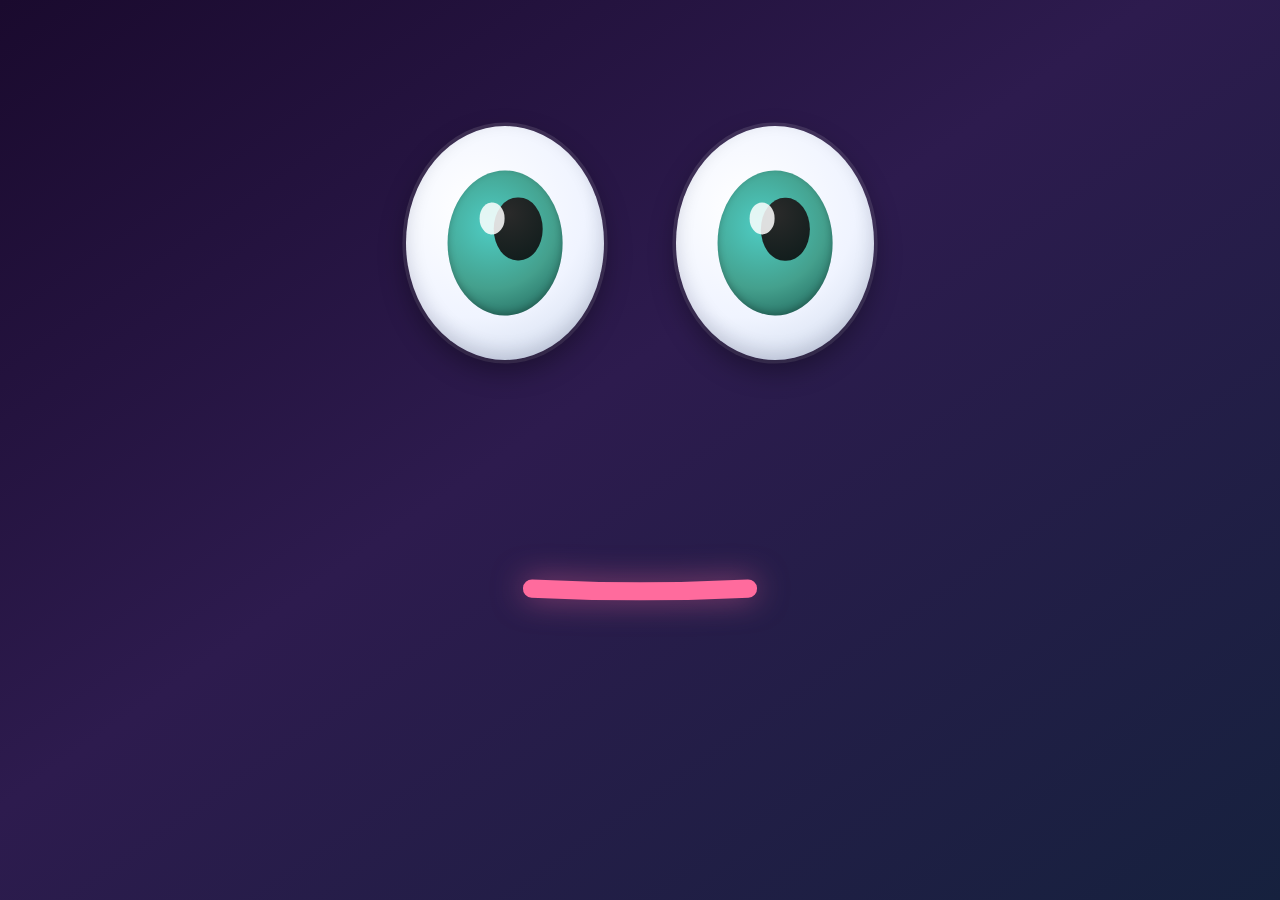
==== display/robot_face/index.html @ 014f041f "feat(display): animação HTML do rosto (7") + launcher Python; docs: atualiza PROMPT joystick/BNO Mad" ====
<!DOCTYPE html>
<html lang="pt-BR">
<head>
  <meta charset="utf-8" />
  <meta name="viewport" content="width=device-width, initial-scale=1, maximum-scale=1, user-scalable=no" />
  <title>Rosto do robô</title>
  <link rel="stylesheet" href="face.css" />
</head>
<body>
  <div class="stage">
    <div id="face" class="face">
      <span class="cheek left" aria-hidden="true"></span>
      <span class="cheek right" aria-hidden="true"></span>

      <div class="eyes-row">
        <div id="eye-left" class="eye" role="img" aria-label="Olho esquerdo">
          <div class="iris">
            <div class="pupil"></div>
            <div class="shine"></div>
          </div>
          <div class="eyelid"></div>
        </div>
        <div id="eye-right" class="eye" role="img" aria-label="Olho direito">
          <div class="iris">
            <div class="pupil"></div>
            <div class="shine"></div>
          </div>
          <div class="eyelid"></div>
        </div>
      </div>

      <div class="mouth-zone">
        <div class="mouth">
          <svg viewBox="0 0 200 100" xmlns="http://www.w3.org/2000/svg" aria-hidden="true">
            <path id="mouth-inner" class="mouth-inner" d="" />
            <path id="mouth-path" class="mouth-path" d="M 20 45 Q 100 75 180 45" />
          </svg>
        </div>
      </div>
    </div>
  </div>
  <script src="face.js"></script>
</body>
</html>
---- display/robot_face/face.css ----
/* Robô — rosto 7" (landscape); escalável com vmin */
:root {
  --bg1: #1a0a2e;
  --bg2: #2d1b4e;
  --bg3: #16213e;
  --cheek: rgba(255, 120, 180, 0.35);
  --sclera: #f0f4ff;
  --iris1: #4ecdc4;
  --iris2: #44a08d;
  --pupil: #0d1b1a;
  --mouth-stroke: #ff6b9d;
  --mouth-fill: #ff8fab;
  --eyelid: #2d1b4e;
}

* {
  box-sizing: border-box;
  margin: 0;
  padding: 0;
}

html, body {
  width: 100%;
  height: 100%;
  overflow: hidden;
  font-family: system-ui, "Segoe UI", sans-serif;
  background: linear-gradient(145deg, var(--bg1) 0%, var(--bg2) 45%, var(--bg3) 100%);
}

.stage {
  width: 100vw;
  height: 100vh;
  display: flex;
  flex-direction: column;
  align-items: center;
  justify-content: center;
  padding: 3vmin;
}

.face {
  width: min(96vw, 160vmin);
  height: min(88vh, 90vmin);
  display: flex;
  flex-direction: column;
  align-items: center;
  justify-content: space-between;
  position: relative;
}

.cheek {
  position: absolute;
  width: 18vmin;
  height: 10vmin;
  border-radius: 50%;
  background: radial-gradient(ellipse, var(--cheek) 0%, transparent 70%);
  top: 42%;
  pointer-events: none;
  opacity: 0;
  transition: opacity 0.6s ease;
}

.cheek.left { left: 4%; }
.cheek.right { right: 4%; }

.face.happy .cheek {
  opacity: 1;
}

.eyes-row {
  display: flex;
  justify-content: center;
  align-items: center;
  gap: 8vmin;
  margin-top: 8vmin;
  flex: 0 0 auto;
}

.eye {
  width: 22vmin;
  height: 26vmin;
  position: relative;
  border-radius: 50%;
  background: radial-gradient(circle at 35% 35%, #ffffff 0%, var(--sclera) 55%, #c8d4e8 100%);
  box-shadow:
    inset 0 -0.8vmin 2vmin rgba(0, 0, 40, 0.15),
    0 1.2vmin 3vmin rgba(0, 0, 0, 0.35),
    0 0 0 0.4vmin rgba(255, 255, 255, 0.12);
  overflow: hidden;
}

.eye .iris {
  position: absolute;
  width: 58%;
  height: 62%;
  left: 50%;
  top: 50%;
  transform: translate(-50%, -50%);
  border-radius: 50%;
  background: radial-gradient(circle at 38% 38%, var(--iris1) 0%, var(--iris2) 55%, #1a5c52 100%);
  box-shadow: inset 0 -0.3vmin 0.8vmin rgba(0, 0, 0, 0.25);
}

.eye .pupil {
  position: absolute;
  width: 42%;
  height: 44%;
  left: 50%;
  top: 50%;
  transform: translate(-50%, -50%);
  border-radius: 50%;
  background: radial-gradient(circle at 30% 25%, #2a2a2a 0%, var(--pupil) 100%);
  transition: transform 0.08s linear;
}

.eye .shine {
  position: absolute;
  width: 22%;
  height: 22%;
  left: 28%;
  top: 22%;
  border-radius: 50%;
  background: rgba(255, 255, 255, 0.85);
  pointer-events: none;
}

.eyelid {
  position: absolute;
  left: 0;
  top: 0;
  width: 100%;
  height: 100%;
  border-radius: 50%;
  background: linear-gradient(180deg, var(--eyelid) 0%, #1a0a2e 100%);
  transform-origin: center top;
  transform: scaleY(0);
  pointer-events: none;
  z-index: 5;
}

.eye.blinking:not(.open) .eyelid {
  animation: blink-shut 0.14s ease-in forwards;
}

.eye.blinking.open .eyelid {
  animation: blink-open 0.22s ease-out forwards;
}

@keyframes blink-shut {
  to { transform: scaleY(1); }
}

@keyframes blink-open {
  from { transform: scaleY(1); }
  to { transform: scaleY(0); }
}

.face.happy .eye {
  transform: scaleY(0.88);
  transition: transform 0.5s ease;
}

.mouth-zone {
  flex: 1 1 auto;
  display: flex;
  align-items: center;
  justify-content: center;
  width: 100%;
  min-height: 28vmin;
}

.mouth {
  width: 38vmin;
  height: 16vmin;
  position: relative;
}

.mouth svg {
  width: 100%;
  height: 100%;
  overflow: visible;
}

.mouth-path {
  fill: none;
  stroke: var(--mouth-stroke);
  stroke-width: 1.4vmin;
  stroke-linecap: round;
  transition: d 0.35s ease;
  filter: drop-shadow(0 0 1.2vmin rgba(255, 107, 157, 0.5));
}

.mouth-inner {
  fill: var(--mouth-fill);
  opacity: 0.55;
  transition: d 0.35s ease;
}

.face.talking .mouth-path,
.face.talking .mouth-inner {
  animation: mouth-jitter 0.25s ease-in-out infinite alternate;
}

@keyframes mouth-jitter {
  from { transform: translateY(0); }
  to { transform: translateY(0.25vmin); }
}

/* Acessibilidade: reduzir movimento */
@media (prefers-reduced-motion: reduce) {
  .eye .pupil { transition: none; }
  .mouth-path, .mouth-inner { transition: none; }
  .face.talking .mouth-path,
  .face.talking .mouth-inner { animation: none; }
}
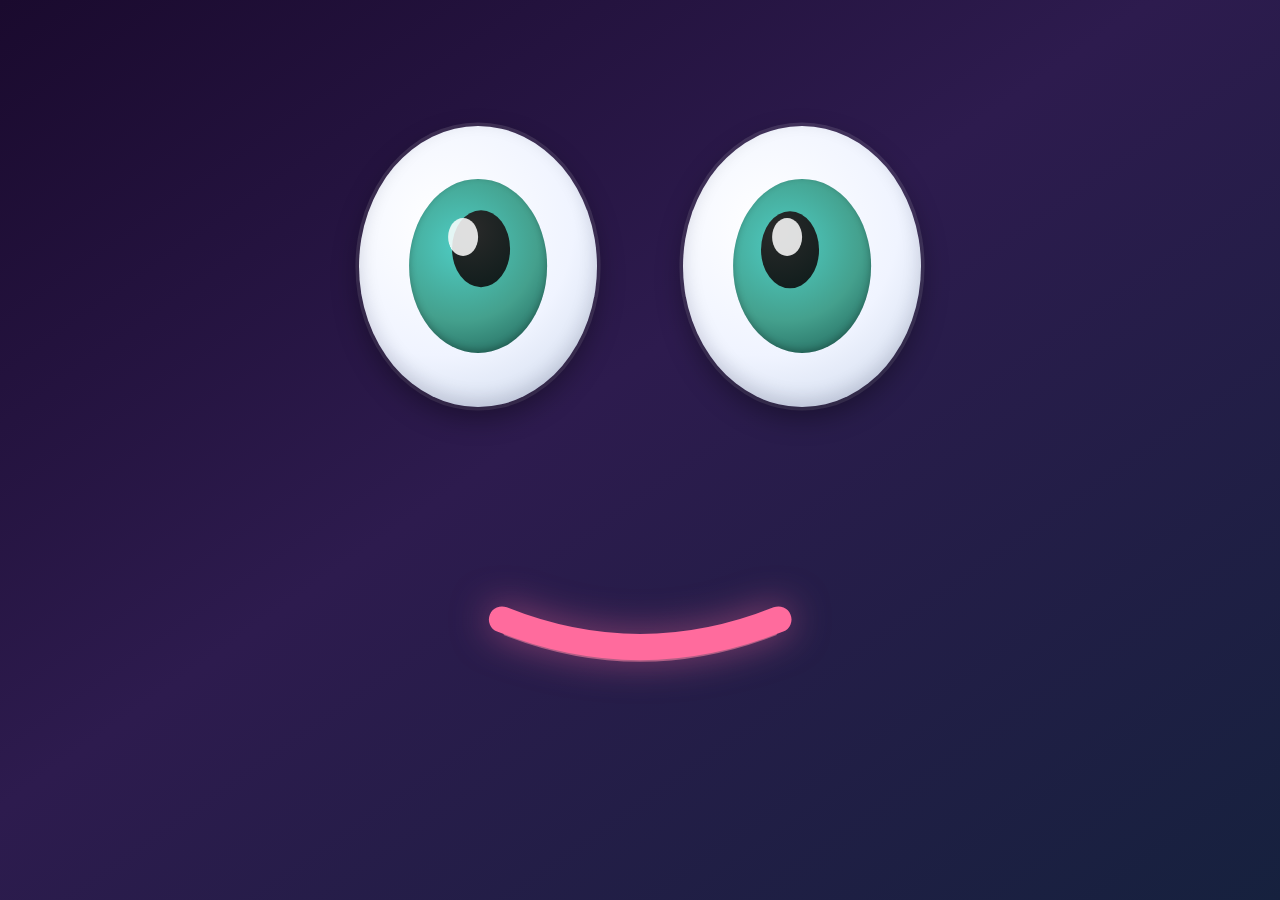
==== commit 1a222c5b: "feat(display): olhos e boca +20%; boca em sorriso curvo; fala alterna curvatura Made-with: Cursor" ====
--- a/display/robot_face/index.html
+++ b/display/robot_face/index.html
@@ -32,8 +32,8 @@
       <div class="mouth-zone">
         <div class="mouth">
           <svg viewBox="0 0 200 100" xmlns="http://www.w3.org/2000/svg" aria-hidden="true">
-            <path id="mouth-inner" class="mouth-inner" d="" />
-            <path id="mouth-path" class="mouth-path" d="M 20 45 Q 100 75 180 45" />
+            <path id="mouth-inner" class="mouth-inner" d="M 21 46.5 Q 100 78 179 46.5 L 179 55.5 Q 100 86 21 55.5 Z" />
+            <path id="mouth-path" class="mouth-path" d="M 20 46 Q 100 78 180 46" />
           </svg>
         </div>
       </div>
--- a/display/robot_face/face.css
+++ b/display/robot_face/face.css
@@ -70,14 +70,14 @@
   display: flex;
   justify-content: center;
   align-items: center;
-  gap: 8vmin;
+  gap: 9.6vmin;
   margin-top: 8vmin;
   flex: 0 0 auto;
 }
 
 .eye {
-  width: 22vmin;
-  height: 26vmin;
+  width: 26.4vmin;
+  height: 31.2vmin;
   position: relative;
   border-radius: 50%;
   background: radial-gradient(circle at 35% 35%, #ffffff 0%, var(--sclera) 55%, #c8d4e8 100%);
@@ -165,12 +165,12 @@
   align-items: center;
   justify-content: center;
   width: 100%;
-  min-height: 28vmin;
+  min-height: 33.6vmin;
 }
 
 .mouth {
-  width: 38vmin;
-  height: 16vmin;
+  width: 45.6vmin;
+  height: 19.2vmin;
   position: relative;
 }
 
@@ -183,32 +183,22 @@
 .mouth-path {
   fill: none;
   stroke: var(--mouth-stroke);
-  stroke-width: 1.4vmin;
+  stroke-width: 1.68vmin;
   stroke-linecap: round;
-  transition: d 0.35s ease;
+  transition: d 0.22s ease;
   filter: drop-shadow(0 0 1.2vmin rgba(255, 107, 157, 0.5));
 }
 
 .mouth-inner {
   fill: var(--mouth-fill);
   opacity: 0.55;
-  transition: d 0.35s ease;
-}
-
-.face.talking .mouth-path,
-.face.talking .mouth-inner {
-  animation: mouth-jitter 0.25s ease-in-out infinite alternate;
-}
-
-@keyframes mouth-jitter {
-  from { transform: translateY(0); }
-  to { transform: translateY(0.25vmin); }
-}
+  transition: d 0.22s ease;
+}
+
+/* Fala: curvatura vem do morph do path em face.js (sem tremer a linha) */
 
 /* Acessibilidade: reduzir movimento */
 @media (prefers-reduced-motion: reduce) {
   .eye .pupil { transition: none; }
   .mouth-path, .mouth-inner { transition: none; }
-  .face.talking .mouth-path,
-  .face.talking .mouth-inner { animation: none; }
-}
+}
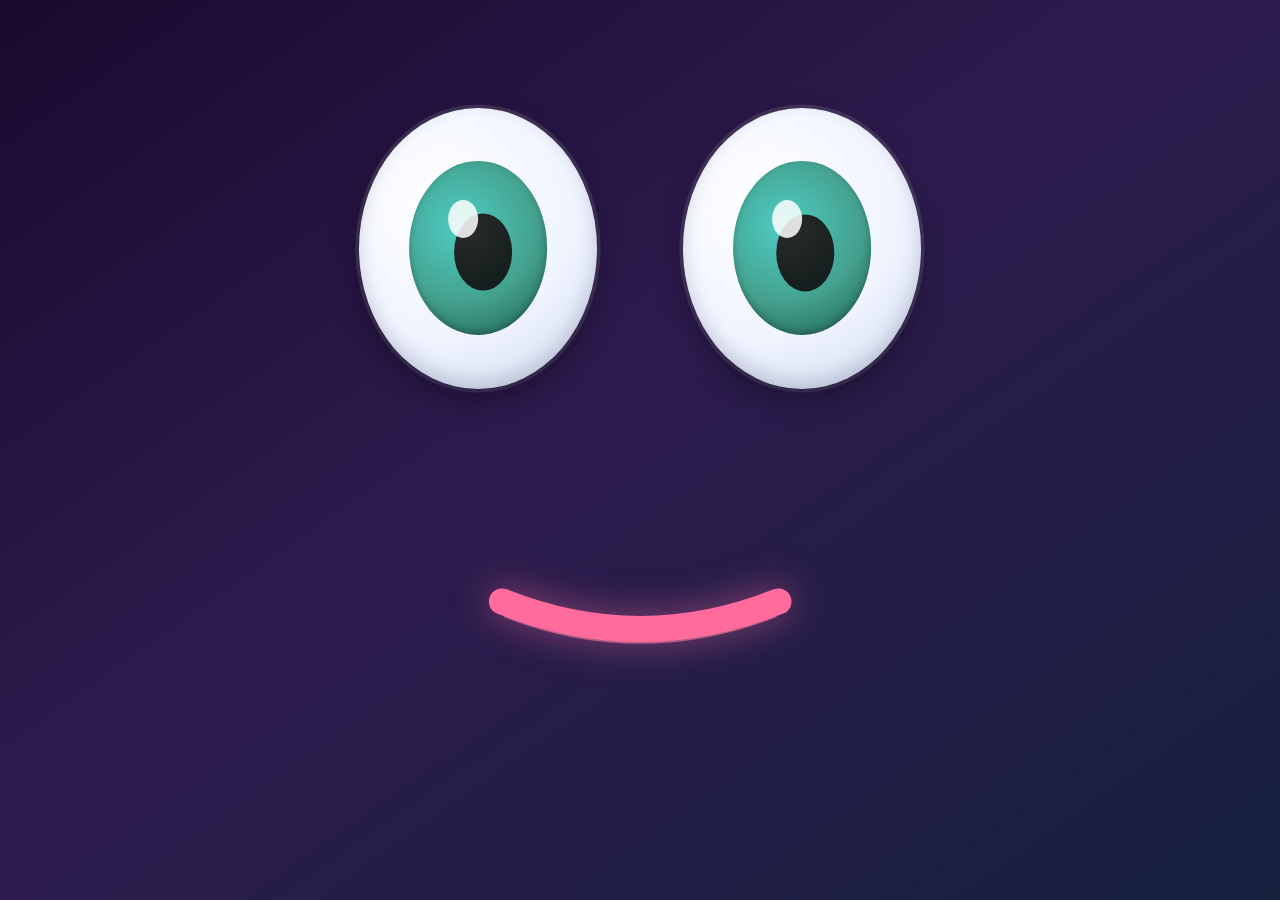
==== commit 2be9f7a9: "feat(ui): modo semi-autônomo vs autônomo no main; rosto HTTP + rodapé motores; runner joystick Made-" ====
--- a/display/robot_face/index.html
+++ b/display/robot_face/index.html
@@ -8,6 +8,7 @@
 </head>
 <body>
   <div class="stage">
+    <div class="face-wrap">
     <div id="face" class="face">
       <span class="cheek left" aria-hidden="true"></span>
       <span class="cheek right" aria-hidden="true"></span>
@@ -38,6 +39,8 @@
         </div>
       </div>
     </div>
+    </div>
+    <footer id="face-footer" class="face-footer" aria-live="polite"></footer>
   </div>
   <script src="face.js"></script>
 </body>
--- a/display/robot_face/face.css
+++ b/display/robot_face/face.css
@@ -32,9 +32,40 @@
   height: 100vh;
   display: flex;
   flex-direction: column;
+  align-items: stretch;
+  justify-content: flex-start;
+  padding: 3vmin;
+  padding-bottom: 0;
+}
+
+.face-wrap {
+  flex: 1;
+  display: flex;
+  flex-direction: column;
   align-items: center;
   justify-content: center;
-  padding: 3vmin;
+  min-height: 0;
+}
+
+.face-footer {
+  flex-shrink: 0;
+  width: 100%;
+  min-height: 7vmin;
+  padding: 1.4vmin 2vmin 2vmin;
+  text-align: center;
+  font-size: clamp(14px, 2.8vmin, 28px);
+  font-weight: 600;
+  color: #ffb8d9;
+  letter-spacing: 0.02em;
+  text-shadow: 0 0 12px rgba(255, 107, 157, 0.6);
+  background: linear-gradient(to top, rgba(0, 0, 0, 0.5) 0%, transparent 100%);
+  opacity: 0;
+  transition: opacity 0.35s ease;
+  pointer-events: none;
+}
+
+.face-footer.visible {
+  opacity: 1;
 }
 
 .face {
